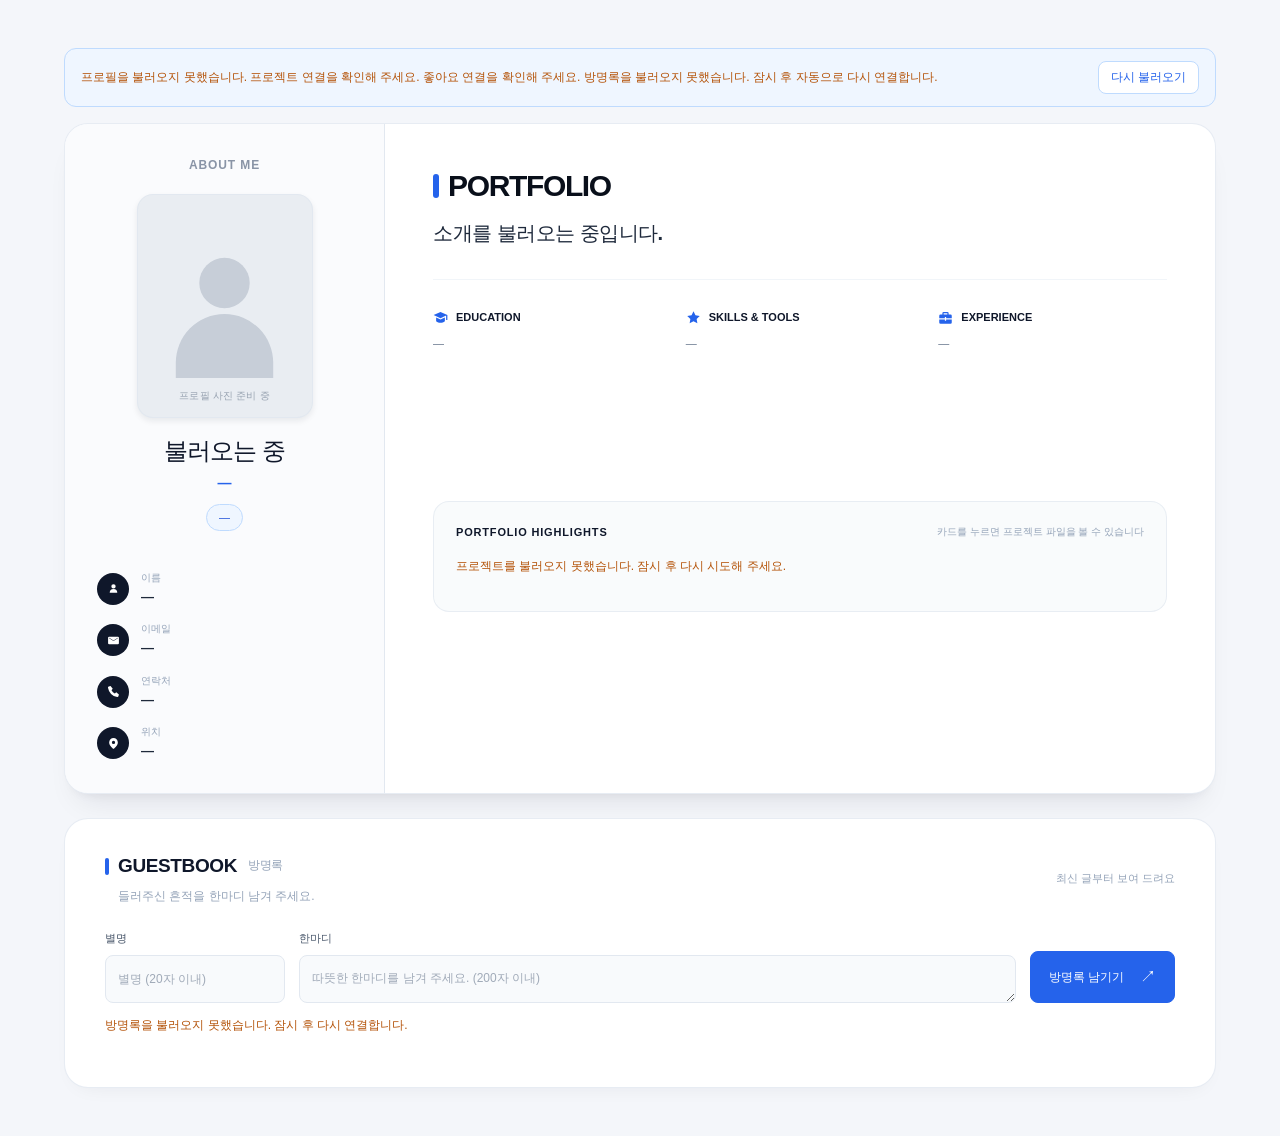
==== index.html @ ed2bfa7f "feat: build Supabase-connected visitor portfolio" ====
<!doctype html>
<html lang="ko">
  <head>
    <meta charset="UTF-8" />
    <meta name="viewport" content="width=device-width, initial-scale=1" />
    <meta name="description" content="프로필, 경력과 프로젝트를 소개하는 포트폴리오입니다." />
    <meta name="theme-color" content="#f4f6fa" />
    <title>PORTFOLIO</title>
    <link rel="icon" href="data:image/svg+xml,%3Csvg xmlns='http://www.w3.org/2000/svg' viewBox='0 0 32 32'%3E%3Crect width='32' height='32' rx='8' fill='%232563eb'/%3E%3Cpath d='M11 24V8h7a5 5 0 0 1 0 10h-3v6zm4-10h3a1 1 0 0 0 0-2h-3z' fill='white'/%3E%3C/svg%3E" />
    <link rel="stylesheet" href="./style.css" />
    <script src="./script.js" defer></script>
  </head>
  <body>
    <svg class="icon-library" xmlns="http://www.w3.org/2000/svg" aria-hidden="true">
      <symbol id="icon-user" viewBox="0 0 24 24"><path d="M12 12a4 4 0 1 0 0-8 4 4 0 0 0 0 8Zm-7 8a7 7 0 0 1 14 0H5Z" /></symbol>
      <symbol id="icon-mail" viewBox="0 0 24 24"><path d="M4 5h16a2 2 0 0 1 2 2v10a2 2 0 0 1-2 2H4a2 2 0 0 1-2-2V7a2 2 0 0 1 2-2Zm8 8 8-5V7l-8 5-8-5v1l8 5Z" /></symbol>
      <symbol id="icon-phone" viewBox="0 0 24 24"><path d="m6.6 2 4 5-2.3 2.5a15.2 15.2 0 0 0 6.2 6.2L17 13.4l5 4-.9 3.4a2 2 0 0 1-2.2 1.4A21.5 21.5 0 0 1 1.8 5.1 2 2 0 0 1 3.2 2.9L6.6 2Z" /></symbol>
      <symbol id="icon-location" viewBox="0 0 24 24"><path d="M12 2a8 8 0 0 0-8 8c0 6 8 12 8 12s8-6 8-12a8 8 0 0 0-8-8Zm0 11a3 3 0 1 1 0-6 3 3 0 0 1 0 6Z" /></symbol>
      <symbol id="icon-education" viewBox="0 0 24 24"><path d="M12 3 1 8l11 5 9-4.1V16h2V8L12 3Zm-7 9v6c4.2 3.2 9.8 3.2 14 0v-6l-7 3.2L5 12Z" /></symbol>
      <symbol id="icon-star" viewBox="0 0 24 24"><path d="m12 2 3.1 6.3L22 9.4l-5 4.9 1.2 6.9-6.2-3.3-6.2 3.3L7 14.3 2 9.4l6.9-1.1L12 2Z" /></symbol>
      <symbol id="icon-briefcase" viewBox="0 0 24 24"><path d="M9 3h6a2 2 0 0 1 2 2v2h3a2 2 0 0 1 2 2v4h-9v-2h-2v2H2V9a2 2 0 0 1 2-2h3V5a2 2 0 0 1 2-2Zm0 4h6V5H9v2ZM2 15h9v2h2v-2h9v5a2 2 0 0 1-2 2H4a2 2 0 0 1-2-2v-5Z" /></symbol>
      <symbol id="icon-heart" viewBox="0 0 24 24"><path d="M20.8 4.6a5.5 5.5 0 0 0-7.8 0L12 5.7l-1.1-1.1a5.5 5.5 0 0 0-7.8 7.8L12 21l8.8-8.6a5.5 5.5 0 0 0 0-7.8Z" /></symbol>
      <symbol id="icon-image" viewBox="0 0 24 24"><rect x="3" y="3" width="18" height="18" rx="3" /><circle cx="8" cy="8" r="1.5" /><path d="m3 17 5-5 4 4 3-3 6 6" /></symbol>
    </svg>

    <main class="page-shell">
      <div class="page-feedback">
        <p id="page-status" class="status-message" role="status" hidden></p>
        <button id="reload-button" class="retry-button" type="button" hidden>다시 불러오기</button>
      </div>

      <section id="portfolio" class="portfolio-sheet" aria-label="프로필과 포트폴리오" aria-busy="true">
        <aside class="about-panel" aria-labelledby="about-heading">
          <div class="profile-summary">
            <h2 id="about-heading" class="eyebrow about-heading">ABOUT ME</h2>
            <div class="profile-photo-frame">
              <img id="profile-photo" class="profile-photo" alt="프로필 사진" decoding="async" hidden />
              <div id="profile-photo-placeholder" class="profile-photo-placeholder">
                <svg viewBox="0 0 160 200" aria-hidden="true"><circle cx="80" cy="75" r="30" /><path d="M22 188v-18a58 58 0 0 1 116 0v18Z" /></svg>
                <span>프로필 사진 준비 중</span>
              </div>
            </div>
            <h1 id="profile-name" class="profile-name">불러오는 중</h1>
            <p id="profile-title" class="profile-title">—</p>
            <p id="profile-career-badge" class="career-badge">—</p>
          </div>

          <dl class="contact-list">
            <div class="contact-row">
              <dt><span class="contact-icon"><svg aria-hidden="true"><use href="#icon-user" /></svg></span><span class="contact-label">이름</span></dt>
              <dd id="profile-contact-name">—</dd>
            </div>
            <div class="contact-row">
              <dt><span class="contact-icon"><svg aria-hidden="true"><use href="#icon-mail" /></svg></span><span class="contact-label">이메일</span></dt>
              <dd><a id="profile-email">—</a></dd>
            </div>
            <div class="contact-row">
              <dt><span class="contact-icon"><svg aria-hidden="true"><use href="#icon-phone" /></svg></span><span class="contact-label">연락처</span></dt>
              <dd><a id="profile-phone">—</a></dd>
            </div>
            <div class="contact-row">
              <dt><span class="contact-icon"><svg aria-hidden="true"><use href="#icon-location" /></svg></span><span class="contact-label">위치</span></dt>
              <dd id="profile-location">—</dd>
            </div>
          </dl>
        </aside>

        <div class="portfolio-content">
          <div>
            <header class="introduction">
              <h2 class="portfolio-heading">PORTFOLIO</h2>
              <h3 id="profile-headline" class="profile-headline">소개를 불러오는 중입니다.</h3>
              <p id="profile-intro" class="profile-intro"></p>
            </header>

            <div class="info-grid">
              <section class="info-section" aria-labelledby="education-heading">
                <h3 id="education-heading" class="info-heading"><svg aria-hidden="true"><use href="#icon-education" /></svg>EDUCATION</h3>
                <div id="profile-education" class="info-content">—</div>
              </section>
              <section class="info-section" aria-labelledby="skills-heading">
                <h3 id="skills-heading" class="info-heading"><svg aria-hidden="true"><use href="#icon-star" /></svg>SKILLS &amp; TOOLS</h3>
                <div id="profile-skills" class="info-content skills-list">—</div>
              </section>
              <section class="info-section" aria-labelledby="experience-heading">
                <h3 id="experience-heading" class="info-heading"><svg aria-hidden="true"><use href="#icon-briefcase" /></svg>EXPERIENCE</h3>
                <div id="profile-experience" class="info-content">—</div>
              </section>
            </div>
          </div>

          <section class="highlights-panel" aria-labelledby="highlights-heading">
            <div class="section-heading-row">
              <h3 id="highlights-heading" class="eyebrow">PORTFOLIO HIGHLIGHTS</h3>
              <p class="section-hint">카드를 누르면 프로젝트 파일을 볼 수 있습니다</p>
            </div>
            <p id="project-status" class="status-message" role="status">프로젝트를 불러오고 있습니다.</p>
            <div id="projects-grid" class="projects-grid"></div>
          </section>

          <blockquote id="profile-quote" class="profile-quote"></blockquote>
        </div>
      </section>

      <section class="guestbook-panel" aria-labelledby="guestbook-heading">
        <div class="section-heading-row guestbook-heading-row">
          <div>
            <h2 id="guestbook-heading" class="guestbook-heading"><span class="blue-marker"></span>GUESTBOOK <span>방명록</span></h2>
            <p class="guestbook-intro">들러주신 흔적을 한마디 남겨 주세요.</p>
          </div>
          <span class="guestbook-note">최신 글부터 보여 드려요</span>
        </div>

        <form id="guestbook-form" class="guestbook-form">
          <div class="nickname-field">
            <label for="guestbook-nickname">별명</label>
            <input id="guestbook-nickname" name="nickname" type="text" placeholder="별명 (20자 이내)" minlength="1" maxlength="20" autocomplete="nickname" required />
          </div>
          <div class="message-field">
            <label for="guestbook-message">한마디</label>
            <textarea id="guestbook-message" name="message" rows="2" placeholder="따뜻한 한마디를 남겨 주세요. (200자 이내)" minlength="1" maxlength="200" required></textarea>
          </div>
          <button id="guestbook-submit" class="primary-button" type="button">방명록 남기기 <span aria-hidden="true">↗</span></button>
        </form>
        <p id="guestbook-status" class="status-message" role="status">방명록을 불러오고 있습니다.</p>
        <ul id="guestbook-list" class="guestbook-list" aria-label="최신순 방명록"></ul>
      </section>
      <noscript><p class="noscript-notice">포트폴리오와 방명록을 보려면 브라우저에서 자바스크립트를 켜 주세요.</p></noscript>
    </main>

    <template id="project-template">
      <article class="project-card">
        <a class="project-link" target="_blank" rel="noopener noreferrer">
          <div class="browser-preview">
            <div class="browser-toolbar" aria-hidden="true"><i></i><i></i><i></i></div>
            <div class="thumbnail-content">
              <img class="project-image" alt="" loading="lazy" decoding="async" hidden />
              <div class="thumbnail-placeholder"><svg aria-hidden="true"><use href="#icon-image" /></svg><span>이미지 준비 중</span></div>
            </div>
          </div>
          <p class="project-category"></p>
          <h4 class="project-title"></h4>
          <p class="project-description"></p>
          <div class="project-tags"></div>
        </a>
        <div class="project-footer">
          <button class="like-button" type="button" aria-pressed="false" aria-label="좋아요"><svg aria-hidden="true"><use href="#icon-heart" /></svg><span class="like-count">0</span></button>
          <span class="project-file-label"></span>
        </div>
      </article>
    </template>
  </body>
</html>
---- style.css ----
:root {
  color-scheme: light;
  --background: #f4f6fa;
  --paper: #fff;
  --navy: #0f172a;
  --text: #334155;
  --muted: #64748b;
  --faint: #94a3b8;
  --line: #e2e8f0;
  --blue: #2563eb;
  font-family: "Pretendard", -apple-system, BlinkMacSystemFont, "Segoe UI", "Malgun Gothic", "Apple SD Gothic Neo", sans-serif;
  font-synthesis: none;
}

* { box-sizing: border-box; }
body { margin: 0; background: var(--background); color: var(--text); font-size: 14px; line-height: 1.6; word-break: keep-all; -webkit-font-smoothing: antialiased; }
button, input, textarea { font: inherit; }
button, a, input, textarea { -webkit-tap-highlight-color: transparent; }
button { cursor: pointer; }
button:disabled { cursor: default; }
button, input, textarea { border-radius: 8px; }
a { color: inherit; text-decoration: none; }
img { display: block; max-width: 100%; }
svg { display: inline-block; width: 20px; height: 20px; fill: currentColor; flex: none; }
h1, h2, h3, h4, p, blockquote, dl, dd { margin: 0; }
[hidden] { display: none !important; }
:focus-visible { outline: 3px solid #93b4ff; outline-offset: 4px; }
.icon-library { position: absolute; width: 0; height: 0; overflow: hidden; pointer-events: none; }
.page-shell { width: min(1152px, calc(100% - 48px)); margin: 48px auto; }
.page-feedback { display: flex; align-items: center; flex-wrap: wrap; gap: 12px; }
.page-feedback:has(> :not([hidden])) { margin-bottom: 16px; padding: 12px 16px; border: 1px solid #bfdbfe; border-radius: 12px; background: #eff6ff; }
.page-feedback .status-message { margin: 0; flex: 1; }
.retry-button { padding: 6px 12px; border: 1px solid #bfdbfe; background: #fff; color: var(--blue); font-size: 12px; font-weight: 700; }
.portfolio-sheet { display: grid; grid-template-columns: 320px minmax(0, 1fr); background: var(--paper); border: 1px solid #e2e8f0cc; border-radius: 24px; overflow: hidden; box-shadow: 0 20px 30px -15px #0f172a1a, 0 7px 12px -9px #0f172a18; }
.about-panel { padding: 32px; border-right: 1px solid var(--line); background: #f8fafcb3; }
.profile-summary { text-align: center; }
.eyebrow { color: var(--navy); font-size: 12px; font-weight: 800; letter-spacing: .075em; line-height: 1.5; }
.about-heading { margin-bottom: 20px; color: #8994a6; }
.profile-photo-frame { width: 176px; height: 224px; margin: 0 auto 16px; border: 1px solid #e2e8f0e6; border-radius: 16px; background: #e9edf2; overflow: hidden; box-shadow: 0 3px 6px #0f172a14; }
.profile-photo { width: 100%; height: 100%; object-fit: cover; object-position: center 12%; }
.profile-photo-placeholder { width: 100%; height: 100%; display: flex; flex-direction: column; align-items: center; justify-content: flex-end; color: #97a2b0; }
.profile-photo-placeholder svg { width: 135px; height: 168px; fill: #c7ced8; }
.profile-photo-placeholder span { padding: 0 4px 13px; font-size: 10px; letter-spacing: .02em; }
.profile-name { color: var(--navy); font-size: 24px; font-weight: 800; line-height: 1.4; letter-spacing: -.045em; overflow-wrap: anywhere; }
.profile-title { margin-top: 4px; color: var(--blue); font-size: 14px; font-weight: 650; }
.career-badge { display: inline-block; margin-top: 10px; padding: 3px 12px; border: 1px solid #bfdbfe; border-radius: 50px; background: #eff6ff; color: #1d4ed8; font-size: 11px; line-height: 1.7; }
.contact-list { margin-top: 40px; display: grid; gap: 16px; }
.contact-row { position: relative; min-height: 34px; padding-left: 44px; }
.contact-row dt { line-height: 1.3; }
.contact-icon { position: absolute; top: 2px; left: 0; display: flex; width: 32px; height: 32px; align-items: center; justify-content: center; border-radius: 50%; background: var(--navy); color: #fff; }
.contact-icon svg { width: 13px; height: 13px; }
.contact-label { display: block; margin-bottom: 3px; color: var(--faint); font-size: 10px; }
.contact-row dd { color: #1e293b; font-size: 13px; font-weight: 650; line-height: 1.5; overflow-wrap: anywhere; }
.contact-row a[href]:hover { color: var(--blue); }
.portfolio-content { min-width: 0; padding: 44px 48px 32px; display: flex; flex-direction: column; justify-content: space-between; gap: 36px; }
.portfolio-heading { display: flex; align-items: center; gap: 9px; color: #090f1a; font-size: 30px; font-weight: 850; line-height: 1.2; letter-spacing: -.045em; }
.portfolio-heading::before { content: ""; width: 6px; height: 24px; border-radius: 5px; background: var(--blue); flex-shrink: 0; }
.profile-headline { margin-top: 14px; font-size: 20px; font-weight: 750; color: #1e293b; line-height: 1.55; letter-spacing: -.025em; white-space: pre-line; overflow-wrap: anywhere; }
.headline-name { color: var(--blue); text-decoration: underline; text-decoration-color: #bfdbfe; text-underline-offset: 5px; text-decoration-thickness: 2px; }
.profile-intro { margin-top: 12px; color: var(--muted); font-size: 13px; line-height: 1.75; white-space: pre-line; overflow-wrap: anywhere; }
.info-grid { display: grid; grid-template-columns: repeat(3, minmax(0, 1fr)); gap: 24px; margin-top: 30px; padding-top: 30px; border-top: 1px solid #f1f5f9; }
.info-section { min-width: 0; }
.info-heading { display: flex; align-items: center; gap: 8px; margin-bottom: 8px; color: var(--navy); font-size: 11px; font-weight: 800; line-height: 1.4; white-space: nowrap; }
.info-heading svg { width: 15px; height: 15px; color: var(--blue); }
.info-content { color: var(--muted); font-size: 11px; line-height: 1.8; overflow-wrap: anywhere; }
.info-line { display: block; }
.info-line:first-child { color: #334155; font-weight: 650; }
.skills-list { display: grid; grid-template-columns: repeat(2, minmax(0, 1fr)); gap: 0 8px; }
.skill-item { position: relative; padding-left: 9px; }
.skill-item::before { content: ""; position: absolute; width: 3px; height: 3px; top: .75em; left: 0; border-radius: 50%; background: #94a3b8; }
.highlights-panel { padding: 22px; border: 1px solid #e2e8f0b3; border-radius: 16px; background: #f8fafccc; }
.section-heading-row { display: flex; align-items: center; justify-content: space-between; gap: 12px; margin-bottom: 16px; }
.highlights-panel .eyebrow { font-size: 11px; }
.section-hint { color: #94a3b8; font-size: 10px; line-height: 1.5; text-align: right; }
.projects-grid { display: grid; grid-template-columns: repeat(4, minmax(0, 1fr)); align-items: stretch; gap: 14px; }
.project-card { min-width: 0; display: flex; flex-direction: column; padding: 13px; border: 1px solid var(--line); border-radius: 12px; background: var(--paper); transition: border-color .18s, box-shadow .18s, transform .18s; }
.project-card:has(.project-link[href]):hover { border-color: #93b4ff; box-shadow: 0 5px 14px #2563eb0c; transform: translateY(-2px); }
.project-link { display: flex; flex: 1; min-width: 0; flex-direction: column; border-radius: 4px; }
.browser-preview { height: 112px; margin-bottom: 13px; border: 1px solid #e2e8f0e6; border-radius: 8px; overflow: hidden; background: #eef1f5; }
.browser-toolbar { height: 16px; display: flex; gap: 4px; align-items: center; padding: 0 7px; border-bottom: 1px solid #e2e8f0cc; background: #f1f5f9; }
.browser-toolbar i { width: 5px; height: 5px; border-radius: 50%; background: #cbd5e1; }
.thumbnail-content { position: relative; height: calc(100% - 16px); overflow: hidden; }
.project-image { width: 100%; height: 100%; object-fit: cover; object-position: top; transition: transform .25s; }
.project-link:hover .project-image { transform: scale(1.04); }
.thumbnail-placeholder { width: 100%; height: 100%; display: flex; flex-direction: column; align-items: center; justify-content: center; gap: 5px; color: #9ca8b8; }
.thumbnail-placeholder svg { width: 24px; height: 24px; fill: none; stroke: currentColor; stroke-width: 1.2; }
.thumbnail-placeholder span { font-size: 9px; }
.project-category { color: var(--blue); font-size: 10px; line-height: 1.5; font-weight: 750; overflow-wrap: anywhere; }
.project-title { margin-top: 5px; font-size: 12px; color: #1e293b; font-weight: 750; line-height: 1.55; letter-spacing: -.02em; overflow-wrap: anywhere; }
.project-link[href]:hover .project-title { color: var(--blue); }
.project-description { display: -webkit-box; -webkit-line-clamp: 2; -webkit-box-orient: vertical; overflow: hidden; min-height: 34px; margin-top: 5px; color: #94a3b8; font-size: 10px; line-height: 1.7; overflow-wrap: anywhere; }
.project-tags { display: flex; flex-wrap: wrap; gap: 4px; margin-top: auto; padding-top: 12px; }
.project-tags span { display: inline-block; padding: 2px 6px; border-radius: 4px; background: #f1f5f9; color: #64748b; font-size: 9px; font-weight: 500; line-height: 1.5; overflow-wrap: anywhere; }
.project-footer { display: flex; align-items: center; justify-content: space-between; gap: 4px; margin-top: 12px; padding-top: 9px; border-top: 1px solid #f1f5f9; }
.like-button { display: inline-flex; min-height: 32px; min-width: 42px; align-items: center; justify-content: center; gap: 5px; margin: -4px; padding: 5px; border: 0; background: transparent; color: #7c899b; font-size: 11px; font-variant-numeric: tabular-nums; transition: color .15s, background .15s; }
.like-button svg { width: 15px; height: 15px; fill: none; stroke: currentColor; stroke-width: 1.6; }
.like-button:not(:disabled):hover { color: var(--blue); background: #eff6ff; }
.like-button.is-liked { color: var(--blue); }
.like-button.is-liked svg { fill: var(--blue); stroke: var(--blue); }
.like-button.is-busy { opacity: .55; }
.project-file-label { color: #94a3b8; font-size: 9px; }
.is-unavailable .project-file-label { color: #a2adbc; }
.profile-quote { padding-top: 2px; color: #94a3b8; text-align: right; font-size: 11px; font-style: italic; line-height: 1.8; white-space: pre-line; overflow-wrap: anywhere; }
.profile-quote:not(:empty)::before { content: "“"; }
.profile-quote:not(:empty)::after { content: "”"; }
.guestbook-panel { margin-top: 24px; padding: 32px 40px; border: 1px solid #e2e8f0cc; border-radius: 24px; background: var(--paper); box-shadow: 0 9px 22px -14px #0f172a18; }
.guestbook-heading-row { margin-bottom: 24px; }
.guestbook-heading { display: flex; align-items: center; gap: 9px; color: var(--navy); font-size: 19px; font-weight: 800; letter-spacing: -.02em; }
.blue-marker { width: 4px; height: 17px; border-radius: 3px; background: var(--blue); }
.guestbook-heading > span:last-child { margin-left: 2px; color: #94a3b8; font-size: 12px; font-weight: 500; }
.guestbook-intro { margin-top: 6px; padding-left: 13px; color: #94a3b8; font-size: 12px; }
.guestbook-note { color: #94a3b8; font-size: 11px; }
.guestbook-form { display: grid; grid-template-columns: 180px minmax(0, 1fr) auto; align-items: end; gap: 14px; }
.guestbook-form label { display: block; margin-bottom: 7px; color: #475569; font-size: 11px; font-weight: 700; }
.guestbook-form input, .guestbook-form textarea { display: block; width: 100%; height: 48px; padding: 12px; border: 1px solid #e2e8f0; background: #f8fafc; color: #334155; font-size: 12px; line-height: 1.8; outline-offset: 2px; }
.guestbook-form textarea { min-height: 48px; max-height: 200px; resize: vertical; }
.guestbook-form input::placeholder, .guestbook-form textarea::placeholder { color: #a0aab8; }
.primary-button { display: inline-flex; align-items: center; justify-content: center; gap: 16px; min-height: 48px; padding: 12px 18px; border: 1px solid var(--blue); background: var(--blue); color: #fff; font-size: 12px; font-weight: 650; white-space: nowrap; transition: background .15s; }
.primary-button:hover { background: #1d4ed8; }
.primary-button:disabled { opacity: .6; }
.primary-button span { font-size: 16px; font-weight: 400; }
.status-message { margin: 12px 0; color: var(--muted); font-size: 12px; line-height: 1.7; overflow-wrap: anywhere; }
.status-message:empty { display: none; }
.status-message.is-error, .status-message[data-state="error"] { color: #b45309; }
.guestbook-list { display: grid; margin: 20px 0 0; padding: 0; list-style: none; }
.guestbook-empty { padding: 22px 0 6px; border-top: 1px solid #edf0f5; color: #94a3b8; font-size: 12px; text-align: center; }
.guestbook-entry { padding: 18px 0; border-top: 1px solid #edf0f5; }
.guestbook-entry-header { display: flex; flex-wrap: wrap; align-items: center; justify-content: space-between; gap: 8px; margin-bottom: 6px; }
.guestbook-entry-name, .guestbook-nickname { color: #334155; font-size: 12px; font-weight: 750; }
.guestbook-entry time, .guestbook-date { color: #94a3b8; font-size: 10px; }
.guestbook-entry-message, .guestbook-message { color: #64748b; font-size: 12px; line-height: 1.8; white-space: pre-wrap; overflow-wrap: anywhere; }
.noscript-notice { margin: 20px 0; text-align: center; color: var(--muted); }

@media (max-width: 1100px) and (min-width: 768px) {
  .portfolio-sheet { grid-template-columns: 288px minmax(0, 1fr); }
  .portfolio-content { padding: 36px 32px 28px; gap: 30px; }
  .about-panel { padding: 32px 24px; }
  .highlights-panel { padding: 18px; }
  .info-grid { gap: 16px; }
}

@media (max-width: 1023px) {
  .projects-grid { grid-template-columns: repeat(2, minmax(0, 1fr)); }
  .project-card { padding: 14px; }
  .project-category { font-size: 11px; }
  .project-title { font-size: 13px; }
  .project-description { font-size: 11px; min-height: 38px; }
  .project-tags span { font-size: 10px; }
  .guestbook-form { grid-template-columns: 150px minmax(0, 1fr); }
  .primary-button { grid-column: 2; justify-self: end; }
}

@media (min-width: 768px) and (max-width: 950px) {
  .info-grid { grid-template-columns: minmax(0, 1fr); gap: 18px; }
  .skills-list { grid-template-columns: repeat(2, minmax(0, 1fr)); }
  .section-heading-row { align-items: flex-start; flex-direction: column; gap: 6px; }
  .section-hint { text-align: left; }
}

@media (max-width: 767px) {
  .page-shell { width: calc(100% - 32px); margin: 24px auto; }
  .portfolio-sheet { grid-template-columns: minmax(0, 1fr); border-radius: 20px; }
  .about-panel { padding: 28px 24px; border-right: 0; border-bottom: 1px solid var(--line); }
  .profile-photo-frame { width: 160px; height: 208px; }
  .profile-name { font-size: 24px; }
  .contact-list { width: min(100%, 360px); margin: 28px auto 0; gap: 16px; }
  .contact-row dd { font-size: 13px; }
  .portfolio-content { padding: 28px 24px 24px; gap: 28px; }
  .portfolio-heading { font-size: 27px; }
  .portfolio-heading::before { height: 23px; width: 5px; }
  .profile-headline { margin-top: 14px; font-size: 18px; }
  .profile-intro { font-size: 12px; }
  .info-grid { grid-template-columns: minmax(0, 1fr); gap: 12px; margin-top: 24px; padding-top: 24px; }
  .info-section { padding: 14px; border: 1px solid #f1f5f9; border-radius: 12px; background: #f8fafc80; }
  .info-heading { font-size: 12px; }
  .info-content { font-size: 12px; }
  .skills-list { grid-template-columns: repeat(2, minmax(0, 1fr)); }
  .highlights-panel { padding: 16px; }
  .section-heading-row { align-items: flex-start; flex-direction: column; gap: 5px; }
  .section-hint { text-align: left; font-size: 10px; }
  .profile-quote { font-size: 11px; }
  .guestbook-panel { padding: 24px; border-radius: 20px; }
  .guestbook-heading-row { gap: 12px; margin-bottom: 20px; }
  .guestbook-note { padding-left: 13px; font-size: 10px; }
  .guestbook-form { grid-template-columns: minmax(0, 1fr); gap: 14px; }
  .primary-button { grid-column: auto; width: 100%; }
  .guestbook-form textarea { height: 88px; }
  .guestbook-list { margin-top: 16px; }
  .like-button { min-height: 44px; min-width: 44px; }
}

@media (max-width: 639px) {
  .projects-grid { grid-template-columns: minmax(0, 1fr); gap: 14px; }
  .browser-preview { height: 156px; }
  .project-link { display: block; }
  .project-category { font-size: 11px; }
  .project-title { font-size: 14px; }
  .project-description { min-height: 0; font-size: 12px; }
  .project-tags { margin-top: 0; padding-top: 12px; }
  .project-tags span { font-size: 10px; }
  .project-file-label { font-size: 10px; }
}

@media (prefers-reduced-motion: reduce) {
  *, *::before, *::after { scroll-behavior: auto !important; transition: none !important; }
}
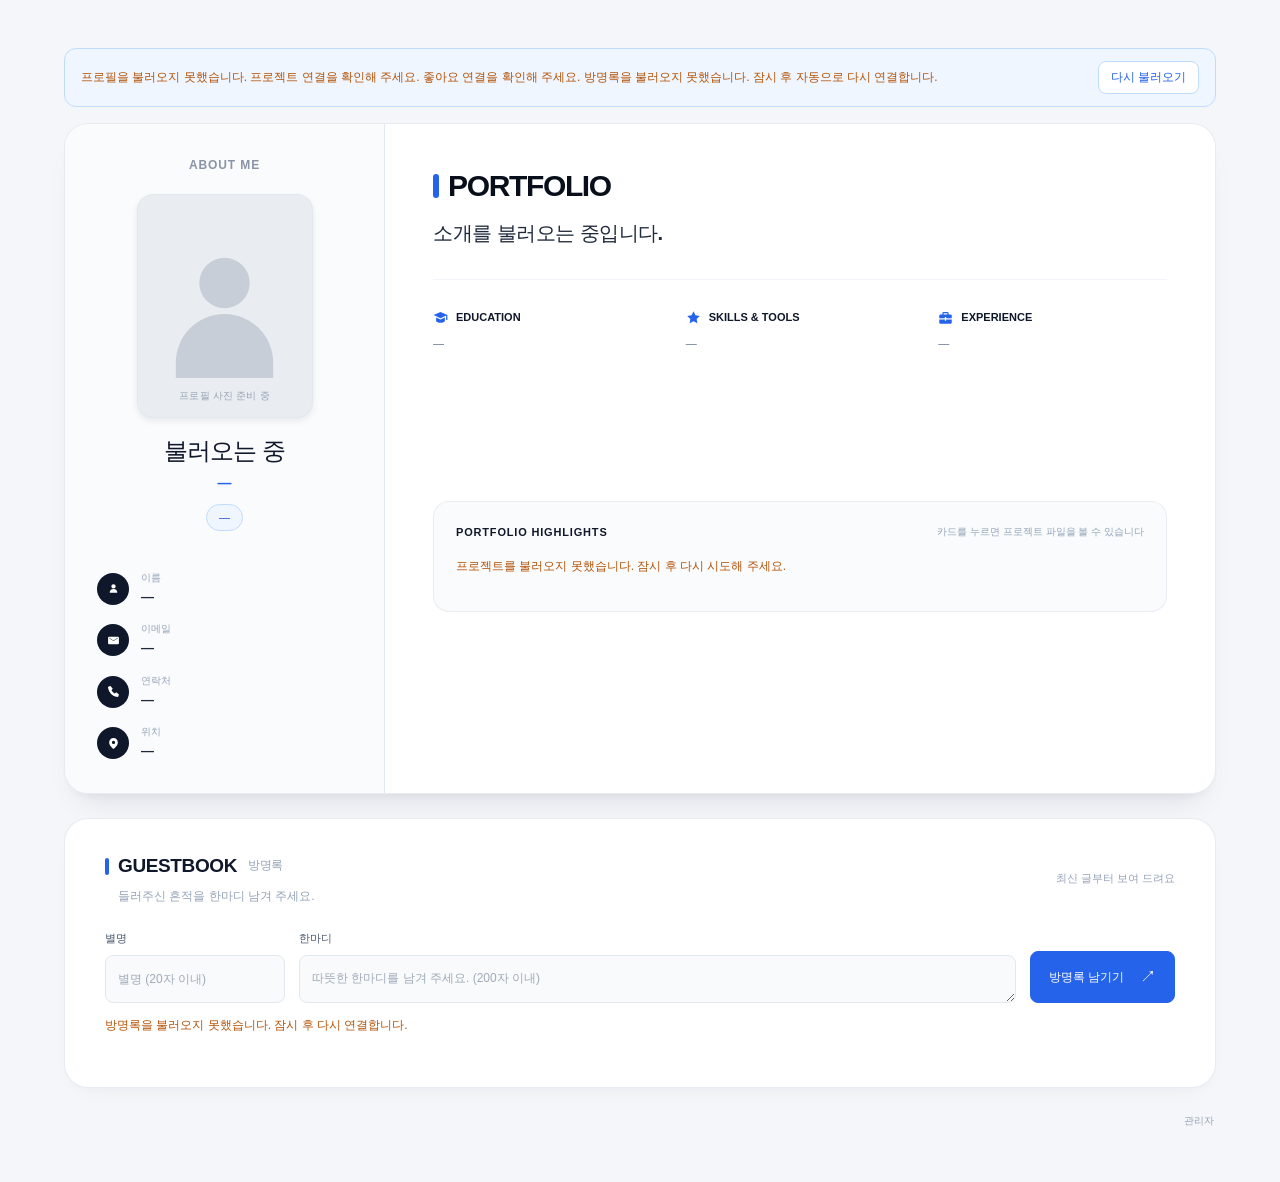
==== commit 1ef8d39d: "feat: add authenticated portfolio admin dashboard" ====
--- a/index.html
+++ b/index.html
@@ -125,6 +125,7 @@
         <p id="guestbook-status" class="status-message" role="status">방명록을 불러오고 있습니다.</p>
         <ul id="guestbook-list" class="guestbook-list" aria-label="최신순 방명록"></ul>
       </section>
+      <footer class="site-footer"><a href="./admin.html">관리자</a></footer>
       <noscript><p class="noscript-notice">포트폴리오와 방명록을 보려면 브라우저에서 자바스크립트를 켜 주세요.</p></noscript>
     </main>
 
--- a/style.css
+++ b/style.css
@@ -204,3 +204,193 @@
 @media (prefers-reduced-motion: reduce) {
   *, *::before, *::after { scroll-behavior: auto !important; transition: none !important; }
 }
+
+.site-footer { margin-top: 20px; color: #94a3b8; font-size: 10px; text-align: right; }
+.site-footer a { display: inline-block; padding: 5px 2px; }
+.site-footer a:hover { color: var(--blue); }
+
+/* 관리자 화면: 방문자 화면과 같은 색, 글꼴과 카드 모양을 사용합니다. */
+.admin-shell { width: min(1184px, calc(100% - 48px)); margin: 32px auto; }
+.admin-header { display: flex; align-items: center; justify-content: space-between; gap: 20px; margin-bottom: 36px; }
+.admin-brand { display: flex; align-items: center; gap: 10px; color: var(--navy); font-size: 13px; font-weight: 800; letter-spacing: .035em; white-space: nowrap; }
+.admin-brand-mark { display: flex; width: 32px; height: 32px; align-items: center; justify-content: center; border-radius: 9px; background: var(--blue); color: #fff; font-size: 19px; font-weight: 850; }
+.admin-brand-label { margin-left: 4px; color: #94a3b8; font-size: 10px; font-weight: 650; letter-spacing: .09em; }
+.admin-header-actions { display: flex; flex-wrap: wrap; align-items: center; justify-content: flex-end; gap: 16px; }
+.admin-session-label { color: var(--muted); font-size: 11px; overflow-wrap: anywhere; }
+.admin-session-label:empty { display: none; }
+.admin-visit-link { display: inline-flex; align-items: center; gap: 9px; color: #475569; font-size: 12px; font-weight: 650; }
+.admin-visit-link:hover { color: var(--blue); }
+.admin-overline { color: var(--blue); font-size: 10px; font-weight: 800; letter-spacing: .12em; line-height: 1.5; }
+.admin-description { margin-top: 7px; color: var(--muted); font-size: 12px; line-height: 1.75; }
+.admin-button { display: inline-flex; min-height: 44px; align-items: center; justify-content: center; gap: 9px; padding: 10px 16px; border: 1px solid var(--blue); border-radius: 8px; background: var(--blue); color: #fff; font-size: 12px; font-weight: 700; line-height: 1.6; white-space: nowrap; transition: background .15s, border-color .15s, color .15s; }
+.admin-button:not(:disabled):hover { border-color: #1d4ed8; background: #1d4ed8; }
+.admin-button:disabled { opacity: .5; }
+.admin-button-secondary { border-color: var(--line); background: #fff; color: #475569; }
+.admin-button-secondary:not(:disabled):hover { border-color: #bfdbfe; background: #eff6ff; color: var(--blue); }
+.admin-button-danger { border-color: #fecaca; background: #fff; color: #b91c1c; }
+.admin-button-danger:not(:disabled):hover { border-color: #fca5a5; background: #fef2f2; color: #991b1b; }
+.admin-button-small { min-height: 34px; padding: 6px 10px; font-size: 11px; }
+.admin-auth-card { display: grid; grid-template-columns: .95fr 1.05fr; width: min(820px, 100%); min-height: 470px; margin: 76px auto 96px; overflow: hidden; border: 1px solid #e2e8f0cc; border-radius: 24px; background: #fff; box-shadow: 0 20px 30px -15px #0f172a1a, 0 7px 12px -9px #0f172a18; }
+.admin-auth-intro { position: relative; padding: 42px 38px 32px; border-right: 1px solid var(--line); background: #f8fafc; }
+.admin-auth-intro h1 { margin-top: 18px; color: var(--navy); font-size: 27px; font-weight: 800; letter-spacing: -.045em; line-height: 1.45; }
+.admin-auth-intro > p:not(.admin-overline) { margin-top: 16px; color: var(--muted); font-size: 12px; line-height: 1.9; }
+.admin-auth-decoration { width: 210px; max-width: 100%; margin-top: 36px; overflow: hidden; border: 1px solid #dbe3ee; border-radius: 10px; background: #fff; box-shadow: 0 10px 20px -12px #0f172a24; transform: rotate(-3deg); }
+.admin-decoration-toolbar { display: flex; align-items: center; gap: 4px; height: 20px; padding-left: 9px; border-bottom: 1px solid #e2e8f0; background: #f1f5f9; }
+.admin-decoration-toolbar i { width: 4px; height: 4px; border-radius: 50%; background: #cbd5e1; }
+.admin-decoration-content { display: flex; align-items: center; gap: 15px; padding: 20px; }
+.admin-decoration-content > span { width: 46px; height: 58px; flex: none; border-radius: 8px; background: #dbeafe; }
+.admin-decoration-content > div { display: grid; width: 100%; gap: 8px; }
+.admin-decoration-content i { display: block; height: 5px; border-radius: 4px; background: #e2e8f0; }
+.admin-decoration-content i:first-child { width: 70%; height: 7px; background: #93b4ff; }
+.admin-decoration-content i:last-child { width: 80%; }
+.admin-auth-caption { display: block; margin-top: 30px; color: #94a3b8; font-size: 9px; font-weight: 700; letter-spacing: .12em; }
+.admin-auth-form-panel { align-self: center; padding: 42px 38px; }
+.admin-auth-form-panel h2 { margin-top: 9px; color: var(--navy); font-size: 23px; font-weight: 800; letter-spacing: -.035em; }
+.admin-login-form { display: grid; gap: 18px; margin-top: 28px; }
+.admin-login-button { width: 100%; justify-content: space-between; margin-top: 4px; }
+.admin-auth-note { display: flex; align-items: center; gap: 6px; margin-top: 23px; padding-top: 18px; border-top: 1px solid #f1f5f9; color: #94a3b8; font-size: 10px; }
+.admin-auth-note svg { width: 12px; height: 12px; }
+.admin-field { min-width: 0; }
+.admin-field label, .admin-field-label { display: block; margin-bottom: 7px; color: #475569; font-size: 12px; font-weight: 700; }
+.admin-field input, .admin-field textarea { display: block; width: 100%; min-width: 0; padding: 11px 12px; border: 1px solid var(--line); border-radius: 8px; background: #fff; color: var(--text); font-size: 12px; line-height: 1.7; outline-offset: 2px; transition: border-color .15s; }
+.admin-field input { min-height: 44px; }
+.admin-field input:hover, .admin-field textarea:hover { border-color: #cbd5e1; }
+.admin-field input:focus, .admin-field textarea:focus { border-color: #93b4ff; }
+.admin-field input[readonly] { background: #f1f5f9; color: #94a3b8; }
+.admin-field textarea { min-height: 76px; resize: vertical; }
+.admin-field-help { margin-top: 7px; color: #94a3b8; font-size: 10px; font-weight: 400; line-height: 1.7; }
+.admin-required { margin-left: 5px; color: var(--blue); font-size: 10px; font-weight: 500; }
+.admin-workspace-heading { display: flex; align-items: center; justify-content: space-between; gap: 24px; margin-bottom: 25px; }
+.admin-page-title { margin-top: 7px; color: var(--navy); font-size: 29px; font-weight: 800; letter-spacing: -.04em; line-height: 1.4; }
+.admin-workspace-status:not(:empty) { margin-bottom: 18px; padding: 12px 16px; border: 1px solid #dbeafe; border-radius: 10px; background: #eff6ff; }
+.admin-section-nav { display: flex; flex-wrap: wrap; gap: 8px; padding: 6px; border: 1px solid #e2e8f0; border-radius: 12px; background: #fff; }
+.admin-section-nav a { padding: 8px 18px; border-radius: 7px; color: #64748b; font-size: 12px; font-weight: 650; }
+.admin-section-nav a:hover, .admin-section-nav a:focus-visible { background: #eff6ff; color: var(--blue); }
+.admin-section { min-width: 0; margin-top: 24px; padding: 28px; scroll-margin-top: 24px; border: 1px solid #e2e8f0cc; border-radius: 20px; background: #fff; box-shadow: 0 9px 22px -14px #0f172a18; }
+.admin-section-heading { display: flex; align-items: flex-start; justify-content: space-between; gap: 20px; margin-bottom: 26px; padding-bottom: 23px; border-bottom: 1px solid #edf0f5; }
+.admin-section-heading h2 { margin-top: 5px; color: var(--navy); font-size: 21px; font-weight: 800; letter-spacing: -.03em; }
+.admin-section-number { padding-top: 2px; color: #cbd5e1; font-size: 24px; font-weight: 500; line-height: 1.4; }
+.admin-form-grid { display: grid; grid-template-columns: repeat(2, minmax(0, 1fr)); gap: 20px; }
+.admin-field-full { grid-column: 1 / -1; }
+.admin-profile-layout { display: grid; grid-template-columns: 220px minmax(0, 1fr); gap: 32px; }
+.admin-photo-column { min-width: 0; padding-right: 24px; border-right: 1px solid #edf0f5; }
+.admin-profile-photo-frame { width: 176px; max-width: 100%; height: 224px; margin: 12px 0 18px; overflow: hidden; border: 1px solid var(--line); border-radius: 16px; background: #e9edf2; }
+.admin-profile-photo-frame img { width: 100%; height: 100%; object-fit: cover; object-position: center 12%; }
+.admin-photo-placeholder { display: flex; height: 100%; flex-direction: column; align-items: center; justify-content: flex-end; color: #97a2b0; }
+.admin-photo-placeholder svg { width: 135px; height: 168px; fill: #c7ced8; }
+.admin-photo-placeholder span { padding: 0 4px 13px; font-size: 10px; }
+.admin-file-input, .admin-field .admin-file-input { display: block; width: 100%; min-height: 42px; padding: 6px; border: 1px solid var(--line); border-radius: 8px; background: #fff; color: #64748b; font-size: 10px; line-height: 1.6; }
+.admin-file-input::file-selector-button { margin-right: 7px; padding: 6px 8px; border: 0; border-radius: 5px; background: #f1f5f9; color: #475569; font: inherit; font-weight: 650; cursor: pointer; }
+.admin-file-input::file-selector-button:hover { background: #e2e8f0; }
+.admin-photo-url { margin-top: 24px; }
+.admin-form-footer { display: flex; align-items: center; justify-content: space-between; gap: 20px; margin-top: 24px; padding-top: 20px; border-top: 1px solid #edf0f5; }
+.admin-form-footer .status-message { flex: 1; margin: 0; }
+.admin-form-footer > .admin-button { margin-left: auto; }
+.admin-profile-actions { display: flex; flex-wrap: wrap; justify-content: flex-end; gap: 8px; margin-left: auto; }
+.admin-project-layout { display: grid; grid-template-columns: minmax(0, .95fr) minmax(0, 1.05fr); align-items: start; gap: 28px; }
+.admin-project-list-panel { min-width: 0; }
+.admin-subheading-row { display: flex; align-items: center; justify-content: space-between; gap: 12px; }
+.admin-subheading-row h3, .admin-editor-title { color: #1e293b; font-size: 14px; font-weight: 750; }
+.admin-project-list { display: grid; gap: 12px; margin-top: 18px; }
+.admin-project-card { display: grid; grid-template-columns: 94px minmax(0, 1fr); align-items: start; gap: 14px; padding: 15px; border: 1px solid var(--line); border-radius: 12px; background: #fff; }
+.admin-project-preview { display: flex; width: 94px; height: 78px; align-items: center; justify-content: center; overflow: hidden; border: 1px solid #e2e8f0; border-radius: 7px; background: #f1f5f9; color: #94a3b8; font-size: 10px; }
+.admin-project-preview img { width: 100%; height: 100%; object-fit: cover; object-position: top; }
+.admin-project-info { min-width: 0; overflow-wrap: anywhere; }
+.admin-project-category { margin-bottom: 4px; color: var(--blue); font-size: 10px; font-weight: 700; }
+.admin-project-title { color: #1e293b; font-size: 13px; font-weight: 750; line-height: 1.55; }
+.admin-project-meta { margin-top: 7px; color: #94a3b8; font-size: 10px; }
+.admin-project-tags { display: flex; flex-wrap: wrap; gap: 4px; margin-top: 8px; color: #64748b; font-size: 10px; }
+.admin-project-tags span { padding: 2px 5px; border-radius: 4px; background: #f1f5f9; }
+.admin-project-actions { display: flex; grid-column: 1 / -1; flex-wrap: wrap; justify-content: flex-end; gap: 6px; padding-top: 12px; border-top: 1px solid #f1f5f9; }
+.admin-project-actions .admin-button { min-height: 32px; padding: 5px 9px; font-size: 10px; }
+.admin-project-editor { min-width: 0; padding: 24px; border: 1px solid #e2e8f0; border-radius: 14px; background: #f8fafc; }
+.admin-editor-title { margin-bottom: 22px; }
+.admin-thumbnail-frame { height: 154px; margin: 8px 0 12px; overflow: hidden; border: 1px solid #e2e8f0; border-radius: 9px; background: #eef1f5; }
+.admin-thumbnail-content { height: calc(100% - 16px); }
+.admin-thumbnail-content img { width: 100%; height: 100%; object-fit: cover; object-position: top; }
+.admin-thumbnail-placeholder { display: flex; height: 100%; flex-direction: column; align-items: center; justify-content: center; gap: 8px; color: #9ca8b8; font-size: 10px; }
+.admin-thumbnail-placeholder svg { width: 29px; height: 29px; fill: none; stroke: currentColor; stroke-width: 1.2; }
+.admin-attachment-link { display: inline-block; margin-top: 10px; color: var(--blue); font-size: 11px; text-decoration: underline; text-underline-offset: 3px; }
+.admin-editor-actions { display: flex; justify-content: flex-end; gap: 8px; margin-top: 22px; padding-top: 20px; border-top: 1px solid #e2e8f0; }
+.admin-bottom-grid { display: grid; grid-template-columns: repeat(2, minmax(0, 1fr)); align-items: start; gap: 24px; }
+.admin-like-row { display: flex; flex-wrap: wrap; align-items: center; gap: 12px; padding: 16px 0; border-top: 1px solid #edf0f5; }
+.admin-like-row:first-child { padding-top: 0; border-top: 0; }
+.admin-like-row > div { flex: 1; min-width: 100px; overflow-wrap: anywhere; }
+.admin-like-row h3, .admin-like-title { color: #334155; font-size: 12px; font-weight: 700; }
+.admin-like-row p { color: #94a3b8; font-size: 10px; }
+.admin-like-count { color: var(--blue); font-size: 18px; font-weight: 750; font-variant-numeric: tabular-nums; }
+.admin-guestbook-list { margin: 0; padding: 0; list-style: none; }
+.admin-guestbook-entry { padding: 18px 0; border-top: 1px solid #edf0f5; }
+.admin-guestbook-entry:first-child { padding-top: 0; border-top: 0; }
+.admin-guestbook-header { display: flex; flex-wrap: wrap; align-items: center; justify-content: space-between; gap: 8px; }
+.admin-guestbook-name { color: #334155; font-size: 12px; font-weight: 750; overflow-wrap: anywhere; }
+.admin-guestbook-time, .admin-guestbook-entry time { color: #94a3b8; font-size: 10px; }
+.admin-guestbook-message { margin-top: 8px; color: #64748b; font-size: 12px; line-height: 1.8; white-space: pre-wrap; overflow-wrap: anywhere; }
+.admin-guestbook-entry > .admin-button { display: flex; margin-top: 12px; margin-left: auto; }
+.admin-empty { padding: 28px 18px; border: 1px dashed #dbe3ee; border-radius: 10px; background: #f8fafc; color: #94a3b8; font-size: 12px; text-align: center; }
+.admin-footer { display: flex; align-items: center; justify-content: center; gap: 9px; margin-top: 32px; color: #94a3b8; font-size: 10px; letter-spacing: .025em; }
+
+@media (max-width: 1000px) {
+  .admin-profile-layout { grid-template-columns: 190px minmax(0, 1fr); gap: 24px; }
+  .admin-photo-column { padding-right: 20px; }
+  .admin-project-layout { grid-template-columns: minmax(0, 1fr); }
+  .admin-project-list { grid-template-columns: repeat(2, minmax(0, 1fr)); }
+  .admin-bottom-grid { grid-template-columns: minmax(0, 1fr); gap: 0; }
+}
+
+@media (max-width: 767px) {
+  .admin-shell { width: calc(100% - 32px); margin: 24px auto; }
+  .admin-header { align-items: flex-start; flex-wrap: wrap; gap: 16px; margin-bottom: 28px; }
+  .admin-header-actions { gap: 12px; }
+  .admin-session-label { width: 100%; order: 1; text-align: right; }
+  .admin-auth-card { width: min(500px, 100%); grid-template-columns: minmax(0, 1fr); margin: 32px auto 48px; border-radius: 20px; }
+  .admin-auth-intro { padding: 28px; border-right: 0; border-bottom: 1px solid var(--line); }
+  .admin-auth-intro h1 { margin-top: 12px; font-size: 24px; }
+  .admin-auth-intro > p:not(.admin-overline) { margin-top: 10px; }
+  .admin-auth-decoration, .admin-auth-caption { display: none; }
+  .admin-auth-form-panel { padding: 28px; }
+  .admin-auth-form-panel h2 { font-size: 21px; }
+  .admin-login-form { margin-top: 24px; }
+  .admin-workspace-heading { align-items: flex-start; flex-direction: column; gap: 17px; }
+  .admin-page-title { font-size: 25px; }
+  .admin-section-nav { gap: 4px; }
+  .admin-section-nav a { flex: 1; padding: 8px; font-size: 11px; text-align: center; white-space: nowrap; }
+  .admin-section { padding: 22px; border-radius: 18px; }
+  .admin-section-heading { margin-bottom: 22px; padding-bottom: 20px; }
+  .admin-section-heading h2 { font-size: 20px; }
+  .admin-profile-layout { grid-template-columns: minmax(0, 1fr); gap: 24px; }
+  .admin-photo-column { display: grid; grid-template-columns: 156px minmax(0, 1fr); align-content: start; column-gap: 20px; padding: 0 0 24px; border-right: 0; border-bottom: 1px solid #edf0f5; }
+  .admin-photo-column > .admin-field-label { grid-column: 1 / -1; }
+  .admin-profile-photo-frame { grid-row: 2 / 5; width: 156px; height: 200px; margin: 5px 0 0; }
+  .admin-photo-column > .admin-file-input { align-self: start; margin-top: 5px; }
+  .admin-photo-url { grid-column: 2; margin-top: 16px; }
+  .admin-form-grid { gap: 18px; }
+  .admin-project-list { grid-template-columns: minmax(0, 1fr); }
+  .admin-project-editor { padding: 20px; }
+  .admin-button-small, .admin-project-actions .admin-button { min-height: 40px; }
+}
+
+@media (max-width: 479px) {
+  .admin-brand { gap: 8px; font-size: 11px; }
+  .admin-brand-mark { width: 29px; height: 29px; font-size: 17px; }
+  .admin-brand-label { font-size: 9px; }
+  .admin-header-actions { margin-left: auto; }
+  .admin-visit-link { font-size: 11px; }
+  .admin-section { padding: 20px 17px; }
+  .admin-section-nav a { padding: 8px 4px; font-size: 10px; }
+  .admin-form-grid { grid-template-columns: minmax(0, 1fr); }
+  .admin-photo-column { display: block; }
+  .admin-profile-photo-frame { width: 156px; height: 200px; margin: 12px 0 18px; }
+  .admin-photo-url { margin-top: 20px; }
+  .admin-form-footer { align-items: stretch; flex-direction: column; gap: 14px; }
+  .admin-form-footer > .admin-button { width: 100%; margin-left: 0; }
+  .admin-profile-actions { width: 100%; margin-left: 0; }
+  .admin-profile-actions > .admin-button { flex: 1; }
+  .admin-project-editor { padding: 17px; }
+  .admin-project-card { grid-template-columns: 74px minmax(0, 1fr); gap: 12px; padding: 12px; }
+  .admin-project-preview { width: 74px; height: 70px; }
+  .admin-project-actions { justify-content: flex-start; }
+  .admin-editor-actions { display: grid; grid-template-columns: .75fr 1.25fr; }
+  .admin-like-row { gap: 10px; }
+  .admin-like-row > .admin-button { padding: 6px 8px; font-size: 10px; }
+}
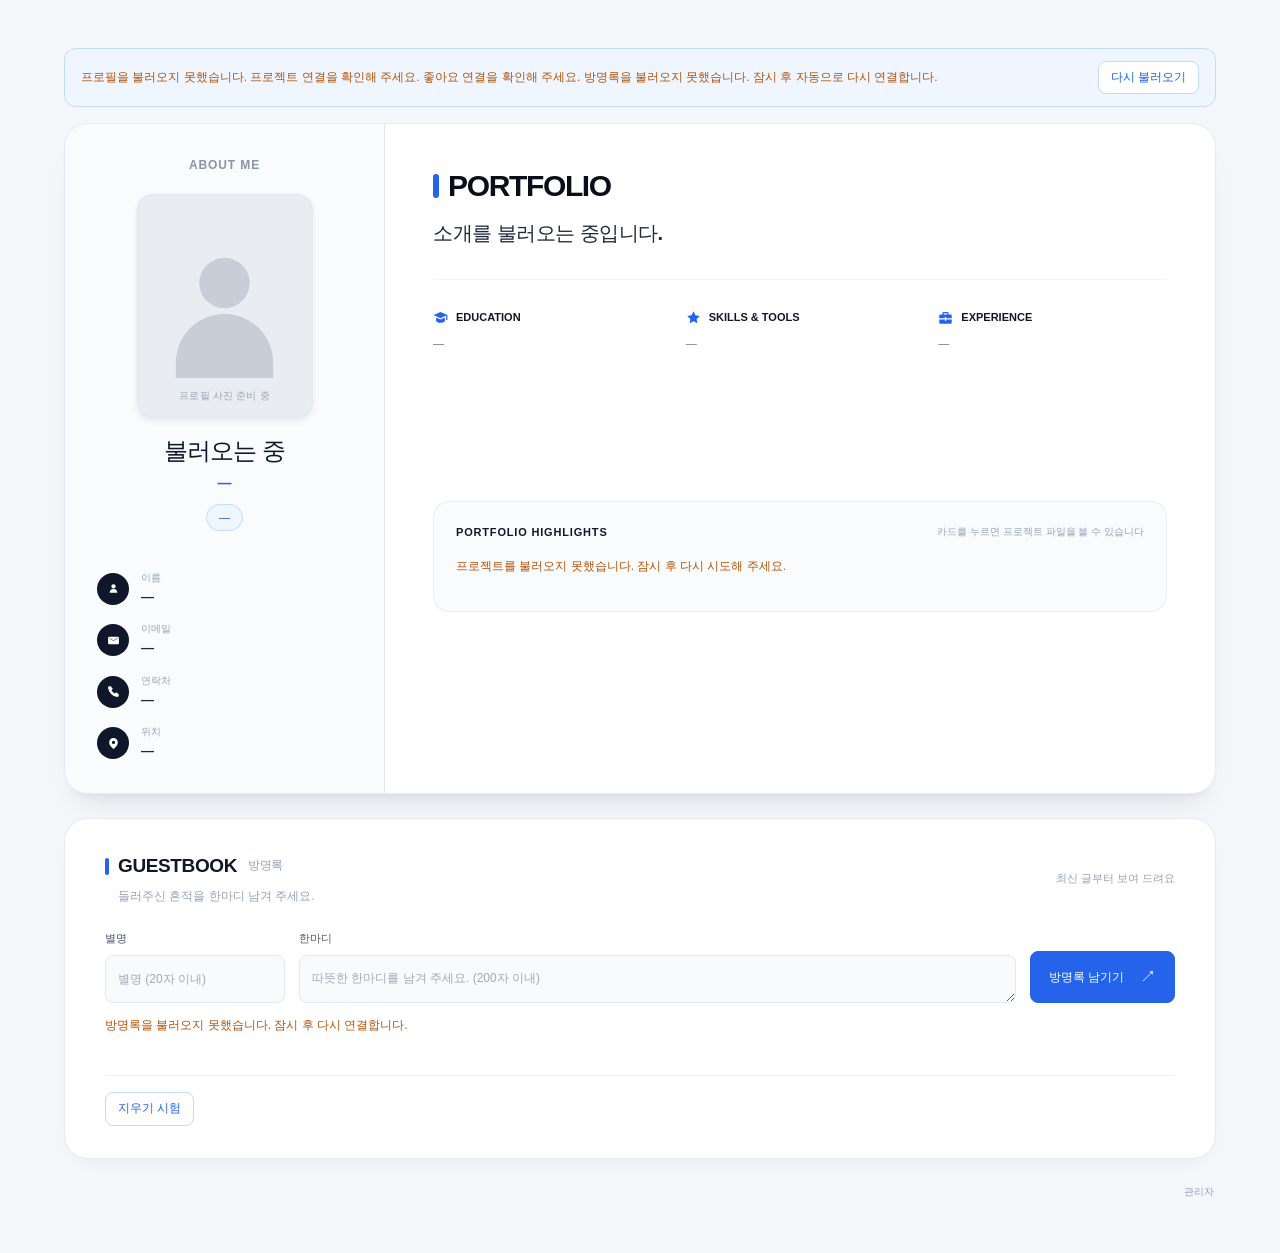
==== commit 1cf738df: "feat: add temporary public-key guestbook deletion test" ====
--- a/index.html
+++ b/index.html
@@ -124,6 +124,10 @@
         </form>
         <p id="guestbook-status" class="status-message" role="status">방명록을 불러오고 있습니다.</p>
         <ul id="guestbook-list" class="guestbook-list" aria-label="최신순 방명록"></ul>
+        <div class="guestbook-delete-test">
+          <button id="guestbook-delete-test-button" class="retry-button" type="button">지우기 시험</button>
+          <pre id="guestbook-delete-test-result" class="guestbook-delete-test-result" role="status" aria-live="polite" hidden></pre>
+        </div>
       </section>
       <footer class="site-footer"><a href="./admin.html">관리자</a></footer>
       <noscript><p class="noscript-notice">포트폴리오와 방명록을 보려면 브라우저에서 자바스크립트를 켜 주세요.</p></noscript>
--- a/style.css
+++ b/style.css
@@ -124,6 +124,8 @@
 .status-message.is-error, .status-message[data-state="error"] { color: #b45309; }
 .guestbook-list { display: grid; margin: 20px 0 0; padding: 0; list-style: none; }
 .guestbook-empty { padding: 22px 0 6px; border-top: 1px solid #edf0f5; color: #94a3b8; font-size: 12px; text-align: center; }
+.guestbook-delete-test { margin-top: 20px; padding-top: 16px; border-top: 1px solid #edf0f5; }
+.guestbook-delete-test-result { margin: 12px 0 0; padding: 12px; border: 1px solid var(--line); border-radius: 8px; background: #f8fafc; color: #475569; font: 12px/1.8 monospace; white-space: pre-wrap; overflow-wrap: anywhere; word-break: break-word; }
 .guestbook-entry { padding: 18px 0; border-top: 1px solid #edf0f5; }
 .guestbook-entry-header { display: flex; flex-wrap: wrap; align-items: center; justify-content: space-between; gap: 8px; margin-bottom: 6px; }
 .guestbook-entry-name, .guestbook-nickname { color: #334155; font-size: 12px; font-weight: 750; }
